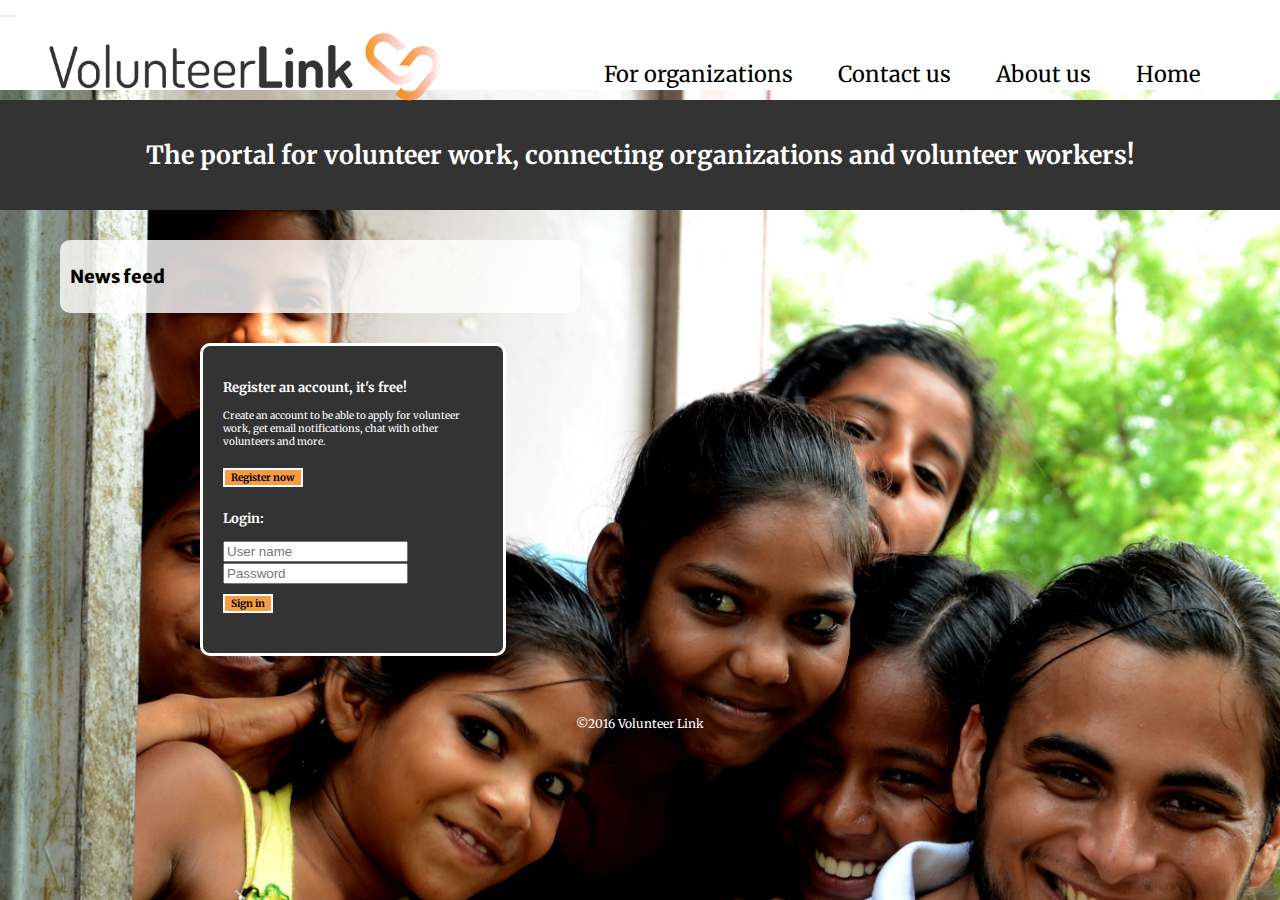
==== index.html @ d8a0a67f "Merge pull request #26 from olgatar/master" ====
<!DOCTYPE html>
<html>
  <head>
    <meta charset="utf-8">
    <title>Fro15 C4 Web App Group</title>
    <link rel="stylesheet" media="screen" href="css/normalize.css">
    <link rel="stylesheet" media="screen" href="css/bootstrap.min.css">
    <link rel="stylesheet" media="screen" href="css/main.css">
    <script src="js/jquery-1.11.3.min.js"></script>
    <script src="js/bootstrap.min.js"></script>
    <script src="https://cdn.firebase.com/js/client/2.4.0/firebase.js"></script>
    <meta name="viewport" content="width=device-width, initial-scale=1.0">
    <meta name="description" content="C4_Web_App_Group">
  </head>
  <body class="landing-page">

      <div class="navbar navbar-default">
        <div class="page-header">
          <button type="button" class="navbar-toggle" data-toggle="collapse" data-target=".navbar-collapse">
            <span class="icon-bar"></span>
            <span class="icon-bar"></span>
            <span class="icon-bar"></span>
          </button>
          <img src="img/Volunteerlink_logo_farg.png" alt="logo" class="logo">
          <div class="collapse navbar-collapse">
            <ul class="nav navbar-nav navbar-right">
            <Li><a class="menu-link" href="index.html">Home</a></li>
            <Li><a class="menu-link" href="about.html">About us</a></li>
            <Li><a class="menu-link"href="contact.html">Contact us</a></li>
            <Li><a class="menu-link"href="org-start.html">For organizations</a></li>
          </ul>
          </div>
        </div>
      </div>
       <div class="landing-heading"><h1>The portal for volunteer work, connecting organizations and volunteer workers!</h1></div>
      <main class="main-content-landing container-fluid">
      <div class="container">
        <div class="row">
          <div class="newsfeed-form col-xs-centered-12 col-sm-6 col-sm-offset-2 col-md-5 col-md-offset-2 col-lg-5 col-lg-offset-2">
            <header class="newsfeed-heading"><h2>News feed</h2></header>
              <div id="landing-page-missions-list">
            </div>
          </div>
          <div class="login-form col-xs-centered-12 col-sm-4 col-md-3 col-md-offset-2 col-lg-3 col-lg-offset-2">
            <h3>Register an account, it's free!</h3>
            <p>Create an account to be able to apply for volunteer work, get email notifications, chat with other volunteers and more.</p>
            <button type="submit" class="btn btn-default register-btn"><a href="registerform.html">Register now</a></button>
            <form>
              <div class="form-group">
                <label for "email-input"><h3>Login:</h3></label>
                <input type="email" class="form-control" id="email-input" placeholder="User name">
              </div>
              <div class="form-group">
                <input type="password" class="form-control" id="password-input" placeholder="Password">
              </div>
              <button type="submit" class="btn btn-default sign-in-btn"><a href="loggedin.html">Sign in</a></button>
            </form>
            <p id="login-message"></p>
            </div>
             </div>
             </div>


    </main>
      <footer>
        <p>&copy;2016 Volunteer Link</p>
      </footer>
     <script src="js/userloginandregister.js"></script>
    <script src="js/landing.js"></script>
    <script src="js/main.js"></script>
  </body>
</html>
---- css/main.css ----
/* Import Fonts */

@import url(https://fonts.googleapis.com/css?family=Merriweather:400,700,300,900|Merriweather+Sans:400,300,700,800);


/* General */

html, body {
  height:100%;
  margin:0;
  padding:0;
}

/* Font styles */

body {
  font-family: 'Merriweather', serif;
}

h1 {
	font-family: 'Merriweather', serif;
	font-weight: 700;
	font-size: 16px;
	color: white;


}

h2 {
	font-family: 'Merriweather Sans', sans-serif;
	font-weight: 900;
	font-size: 18px;
}

h3 {
	font-family: 'Merriweather', serif;
	font-weight: 700;
	font-size: 13px;
}

h4 {
	font-family: 'Merriweather', serif;
	font-weight: 700;
	font-size: 12px;
}

p {
	font-family: 'Merriweather', serif;
	font-weight: 400;
	font-size: 14px;

}

span {
	font-family: 'Merriweather', serif;
	font-weight: 700;
	font-size: 12px;
}

.btn {
	font-family: 'Merriweather', serif;
	font-weight: 700;
	font-size: 10px;
}

/* Link Styles */

a {color: #000; text-decoration: none !important;}

a:visited {color: #000; text-decoration: none !important;}

a:hover {color: #000; text-decoration: none !important;}

a:active {color: #000; text-decoration: none !important;}

/* Color Styles */

		/* Logged-in page */
		.logged-in-page {background-color: #333333;}

		.logged-in-page-main h1 {color: #dadfe1;}

		.logged-in-page-main h2 {color: #f89c44;}

		.mission-panel {background-color: #ecf0f1;}

		span {color: #bdc3c7;}

		.field-btn, .country-btn, .see-all-btn {background-color: #3d3d3d; color: #dadfe1; border-color: #3d3d3d !important;}

		.read-more-btn {background-color: #f89c44; border-color: #fff; color: #fff;}

		.apply-btn {background-color:#333333; border-color: #fff; color: #fff;}


		/* Landing page */

		div.page-header {
			background-color: white;

		}

    /*  Organisations-page   */

    .org-messages li, .org-start {
      background-color: #ecf0f1;
    }

    .edit, #login-button {background-color: #f89c44; border-color: #fff; color: #fff;}

    .delete, #register-button {background-color:#333333; border-color: #fff; color: #fff;}


/* Main header */

.logo {
 	width: 180px;
 	height: auto;
 	padding: 10px;
}

div.page-header {
	margin: 0 0 0 0;
	padding: 0 0 0 0;
	background-color: white;

}

div.navbar.navbar-default {
	margin: 0 0 0 0;
	padding: 0 0 0 0;
	background-color: white;


}

button.navbar-toggle {
	border:  none;
	margin-right: 0;
	padding-right: 10px;

}

ul.nav li {
	padding-left: 15px;
}




/* Landingpage */

.newsfeed-form {
	background-color:rgba(255,255,255,0.8);
	border-radius: 10px;
	padding: 10px;
	margin: 0 auto;
}

.all-missions-btn {
	background-color:#333333; border: 2px solid #fff; color: #fff;
}



.landing-page{
		background:  #333333;


}

.landing-page h1, .about-page h1 {
			text-align: center;
			line-height: 20px;
			padding: 10px 0 30px 0;
		}





/* Register Form */


/* Log-in Form  and register form */

.login-form, .registration-form {
	max-width: 260px;
	background-color: #333333;
	color: white;
	border: 3px solid white;
	border-radius: 10px;
	padding: 20px;
	margin: 20px auto;
}

.login-form p, .registration-form p {
  font-size: 10px;
}

.register-btn, .sign-in-btn, .confirm-registration-btn {
	background-color: #f89c44; border: 2px solid #fff; color: #fff;
	margin: 10px 0;
}

.confirm-registration-btn {
	margin: 15px 0;
}

/* About-page */

.about-page {
	background: url("../img/barn.jpg");
	background-size: cover;
	background-repeat: repeat-y;

}


/* Contact-page */

.contact-page {
	background-color: #333333;

}

.about-text, .contact-text {
	margin-top: 7%;
	margin-bottom: 7%;
	color: #333333;
	background-color:rgba(255,255,255,0.8);
	border-radius: 10px;
	padding: 20px;


}

.about-text p, .contact-text p {
	font-size: 15px;
}


/* Logged-in page */

.newest-missions-header {
	margin: 15px 0;
	padding: 10px 0;
}

.newest-missions-h1, .newest-missions-filter {padding: 0;}

.logged-in-page-main h1 {
	margin: 0;
}

.logged-in-page-main h2 {
	margin-top: 0;
}

.panel {
	border-radius: 10px;
}

.read-more-btn, .apply-btn, .field-btn, .country-btn, .all-missions-btn {
	margin-right: 10px;
	border: solid 2px;
	border-radius: 10px;
}

.logged-in-main #log-out {
  background-color: #333;
  color: #fff;
  padding: 0.5% 1%;
  border-radius: 50px;
  border: 2px solid #fff;
}

/* Organisation page   */

.org-main {
  margin-top: 70px;
}

#show-messages, #create-message, #log-out {
  margin-bottom: 20px;
  margin-right: 2px;
  border-radius: 0;
  background-color: #ccc;
  padding-left: 8.53%;
  padding-right: 8.53%;
  font-size: 12px;
}

#show-messages:hover, #create-message:hover, #log-out:hover, #send-message:hover {
  background-color: #B0B0B0;
}

#send-message {
  width: 100%;
  font-size: 14px;
  background-color: #ccc;
  color: #333;
  font-weight: normal;
}


@media screen and (max-width: 1200px) {
  #show-messages, #create-message, #log-out {
    padding-left: 3%;
    padding-right: 3%;
    font-size: 10px;
    margin-right: 2px;
  }
}

.org-main label {
  width: 80px;
  font-weight: lighter;
}

.textarea-message label {
  vertical-align: top;
}

.org-main input, .org-main textarea {
  margin-bottom: 15px;
  border-radius: 5px;
  border: none;
  min-width: 100%;
  padding: 10px;
}

.org-main ul {
  padding: 0;
}

.org-main li {
  list-style-type: none;
}

.org-messages li {
  padding: 20px;
}

.message-sent {
  color: #fff;
}

.edit, .delete, #register-button, #login-button {
  border: solid 2px;
  border-radius: 10px;
}

#register-button, #login-button {
  border-radius: 5px;
}

#register-button:hover, #login-button:hover {
  color: #333;
  background-color: #e6e6e6;
  border-color: #adadad;
}

button.delete {
  margin-right: 10px;
}

button.edit {
  margin-right: 5px;
}



/*  Organisation - start page  */

.org-start {
  margin-top: 40px;
  max-width: 650px;
  padding-bottom: 40px;

}

.org-start h2 {
  margin-top: 30px;
  text-align: center;
  color: #333;
}


.org-start input, .org-start button {
  margin-bottom: 10px;
}

.org-start input {
  border-radius: 5px;
  border: none;
  padding-left: 5px;
}

#div-register, #div-login {
  margin-top: 40px;
  margin-bottom: 20px;
}

#error-register, #error-login {
  font-size: 12px;
  width: 200px;
  color: red;
}



/* Footer */

footer {
	height: 70px;
	clear: both;



}

footer p {
	color: white;
	text-align: center;
	padding-top: 30px;
	margin-top: 0px;
	clear: both;


}


/* Media Queries Tablet */

@media screen and (min-width: 768px) {



/* Landingpage */

	.landing-page {
		background: url("../img/background.jpg"), #333333;
		background-repeat: no-repeat;
		background-size: 2000px;
		background-position: -800px 115px;
	}

	.landing-page h1, .about-page h1{
			text-align: center;
			line-height: 30px;
			padding: 20px 70px 20px 70px;
			font-size: 22px;
			margin: 0 10px 10px 10px;
	}


	.landing-heading {
		background-color: #333333;
		padding: 0px;
	}

	.newsfeed-form {
		background-color:rgba(255,255,255,0.8);
		border-radius: 10px;
		padding: 10px;
		margin: 40px 20px 20px 30px;
	}

	.login-form {
		margin: 40px 20px 20px 20px;
	}

	/* Registration form page */
	.registration-form {
		max-width: 260px;
		background-color: #333333;
		color: white;
		border: 3px solid white;
		border-radius: 10px;
		padding: 20px;
		margin: 150px auto;
	}

	/* Main header */

	.logo {
	 	width: 230px;
	 	position: absolute;
	 	top: 5px;
	 	left: 15px;
	}

	 .navbar-nav {
	    width: 70%;
	    text-align: right;
	    margin: 0;
	    padding: 10px 0;
	    > li {
	      float: right;
	      display: inline-block;
	 	}
	}


	 .nav.navbar-nav.navbar-right li a {
	 	font-size: 14px;
	 }

	 footer p {
	 	font-size: 12px;
	 }

	  /* About-page */

	.about-page {
		background: url("../img/barn.jpg");
		background-size: 2000px;
		background-repeat: no-repeat;
}


	}

/* Media Queries Desktop */

@media screen and (min-width: 992px) {

	.landing-page{
			background: url("../img/background.jpg"), #333333;
			background-repeat: no-repeat;
			background-size: 2300px;
			background-position: -550px -20px;
	}


	.newsfeed-form {
		max-width: 500px;
		background-color:rgba(255,255,255,0.8);
		border-radius: 10px;
		padding: 10px;
		margin: 30px 60px;
	}

	.login-form {
		max-width: 260px;
		background-color: #333333;
		color: white;
		border: 3px solid white;
		border-radius: 10px;
		padding: 20px;
		margin: 30px 30px 30px 200px;
	}

	.landing-page h1, .about-page h1 {
			text-align: center;
			line-height: 30px;
			padding: 10px 70px 10px 70px;
			font-size: 25px;
			margin: 10px;
	}

	.landing-heading {
			background-color: #333333;
			padding: 20px;
	}

/* Main header */

	div.container.page-header {
		margin: 0 0 0 0;
	}

	.logo {
	 	width: 400px;
	 	position: absolute;
	 	top: 20px;
	 	left: 35px;

	 	}

	 ul.nav li {
		padding-left: 45px;
	}

	.nav.navbar-nav.navbar-right li a {
	 	font-size: 22px;
	 }

	ul.nav.navbar-nav.navbar-right {
	    width: 1000px;
	    margin: 10px 0px 10px 0px;
	    padding: 30px 10px 30px 200px;
	    font-size: 22px;
	    > li {
	      float: right;
	      display: inline-block;
	      color: #333333;
	 }
	}



}
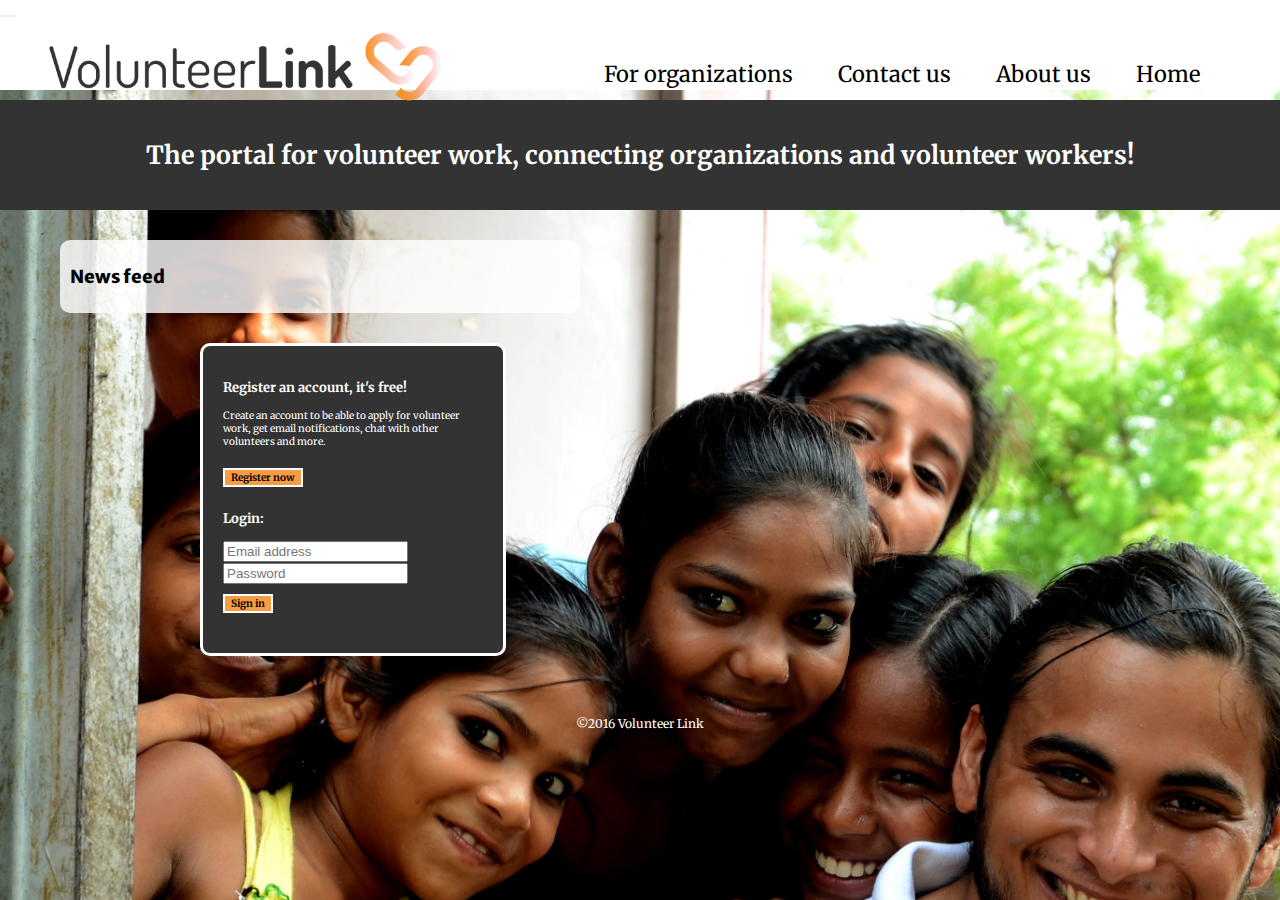
==== commit 4102d1b4: "Merge remote-tracking branch 'refs/remotes/origin/master' into gh-pages" ====
--- a/index.html
+++ b/index.html
@@ -48,7 +48,7 @@
             <form>
               <div class="form-group">
                 <label for "email-input"><h3>Login:</h3></label>
-                <input type="email" class="form-control" id="email-input" placeholder="User name">
+                <input type="email" class="form-control" id="email-input" placeholder="Email address">
               </div>
               <div class="form-group">
                 <input type="password" class="form-control" id="password-input" placeholder="Password">
@@ -59,9 +59,7 @@
             </div>
              </div>
              </div>
-
-
-    </main>
+          </main>
       <footer>
         <p>&copy;2016 Volunteer Link</p>
       </footer>
--- a/css/main.css
+++ b/css/main.css
@@ -211,8 +211,8 @@
 
 .about-page {
 	background: url("../img/barn.jpg");
-	background-size: cover;
-	background-repeat: repeat-y;
+	background-size: 2000px;
+	background-repeat: no-repeat;
 
 }
 
@@ -228,7 +228,7 @@
 	margin-top: 7%;
 	margin-bottom: 7%;
 	color: #333333;
-	background-color:rgba(255,255,255,0.8);
+	background-color: #ecf0f1;
 	border-radius: 10px;
 	padding: 20px;
 
@@ -266,6 +266,57 @@
 	border: solid 2px;
 	border-radius: 10px;
 }
+
+
+/*  Chat window  */
+
+#chat-page {
+	background-color: #333333;
+}
+
+
+.chat-container{
+	max-width: 460px;
+	background-color: #333333;
+	color: #333333;
+	border: 3px solid white;
+	border-radius: 10px;
+	padding: 20px 20px 40px 20px;
+	margin: 30px auto;
+}
+
+.chat-container h1{
+	
+	margin-left: 5px;
+	font-size: 20px;
+}
+
+
+
+#chat-window {
+	background-color: #ecf0f1;
+	border-radius: 10px;
+	padding: 10px;
+	margin: 0 auto;
+}
+
+
+#nameInput {
+	padding: 5px 64px 5px 5px;
+	margin-top: 10px;
+	border-radius: 5px;
+	border: none;
+}
+
+
+#messageInput {
+	padding: 5px 64px 5px 5px;
+	margin-top: 10px;
+	border-radius: 5px;
+	border: none;
+}
+
+
 
 .logged-in-main #log-out {
   background-color: #333;
@@ -274,6 +325,7 @@
   border-radius: 50px;
   border: 2px solid #fff;
 }
+
 
 /* Organisation page   */
 
@@ -408,16 +460,13 @@
   color: red;
 }
 
-
-
 /* Footer */
 
 footer {
-	height: 70px;
 	clear: both;
-
-
-
+   	width:100%;
+   	height:70px;
+	
 }
 
 footer p {
@@ -426,8 +475,6 @@
 	padding-top: 30px;
 	margin-top: 0px;
 	clear: both;
-
-
 }
 
 
@@ -598,7 +645,24 @@
 	      color: #333333;
 	 }
 	}
-
-
-
-}
+}
+
+
+/* Media Queries large desktop screens */
+
+@media screen and (min-width: 1500px) {
+
+	.landing-page{
+			background: url("../img/background.jpg"), #333333;
+			background-repeat: no-repeat;
+			background-size: 2800px;
+			background-position: -550px -300px;
+			}
+
+
+		.about-page {
+			background: url("../img/barn.jpg");
+			background-size: 2800px;
+			background-repeat: no-repeat;
+		}
+}
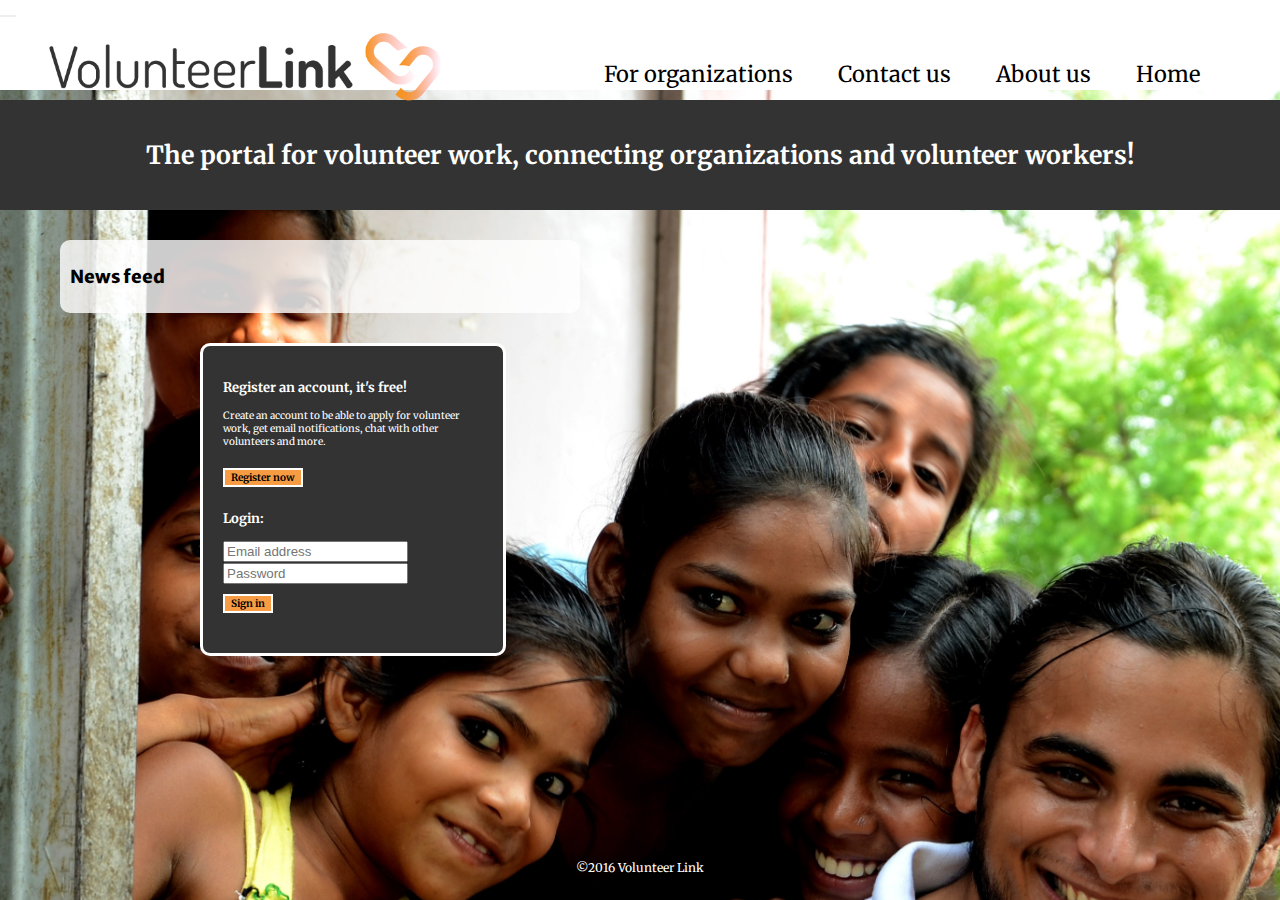
==== commit adbcdeca: "Merge branch 'master' of https://github.com/stinaskold/c4_group_webapp into stinascold-master" ====
--- a/index.html
+++ b/index.html
@@ -59,9 +59,11 @@
             </div>
              </div>
              </div>
-          </main>
+
+    </main>
+
       <footer>
-        <p>&copy;2016 Volunteer Link</p>
+          <p>&copy;2016 Volunteer Link</p>
       </footer>
      <script src="js/userloginandregister.js"></script>
     <script src="js/landing.js"></script>
--- a/css/main.css
+++ b/css/main.css
@@ -286,7 +286,7 @@
 }
 
 .chat-container h1{
-	
+
 	margin-left: 5px;
 	font-size: 20px;
 }
@@ -463,18 +463,19 @@
 /* Footer */
 
 footer {
-	clear: both;
-   	width:100%;
-   	height:70px;
-	
-}
+  position:absolute;
+  bottom:0;
+  width:100%;
+  height:70px;
+}
+
 
 footer p {
-	color: white;
+  color: white;
 	text-align: center;
 	padding-top: 30px;
-	margin-top: 0px;
-	clear: both;
+  margin: 0 auto;
+  clear: both;
 }
 
 
@@ -571,7 +572,7 @@
 
 /* Media Queries Desktop */
 
-@media screen and (min-width: 992px) {
+@media screen and (min-width: 1200px) {
 
 	.landing-page{
 			background: url("../img/background.jpg"), #333333;
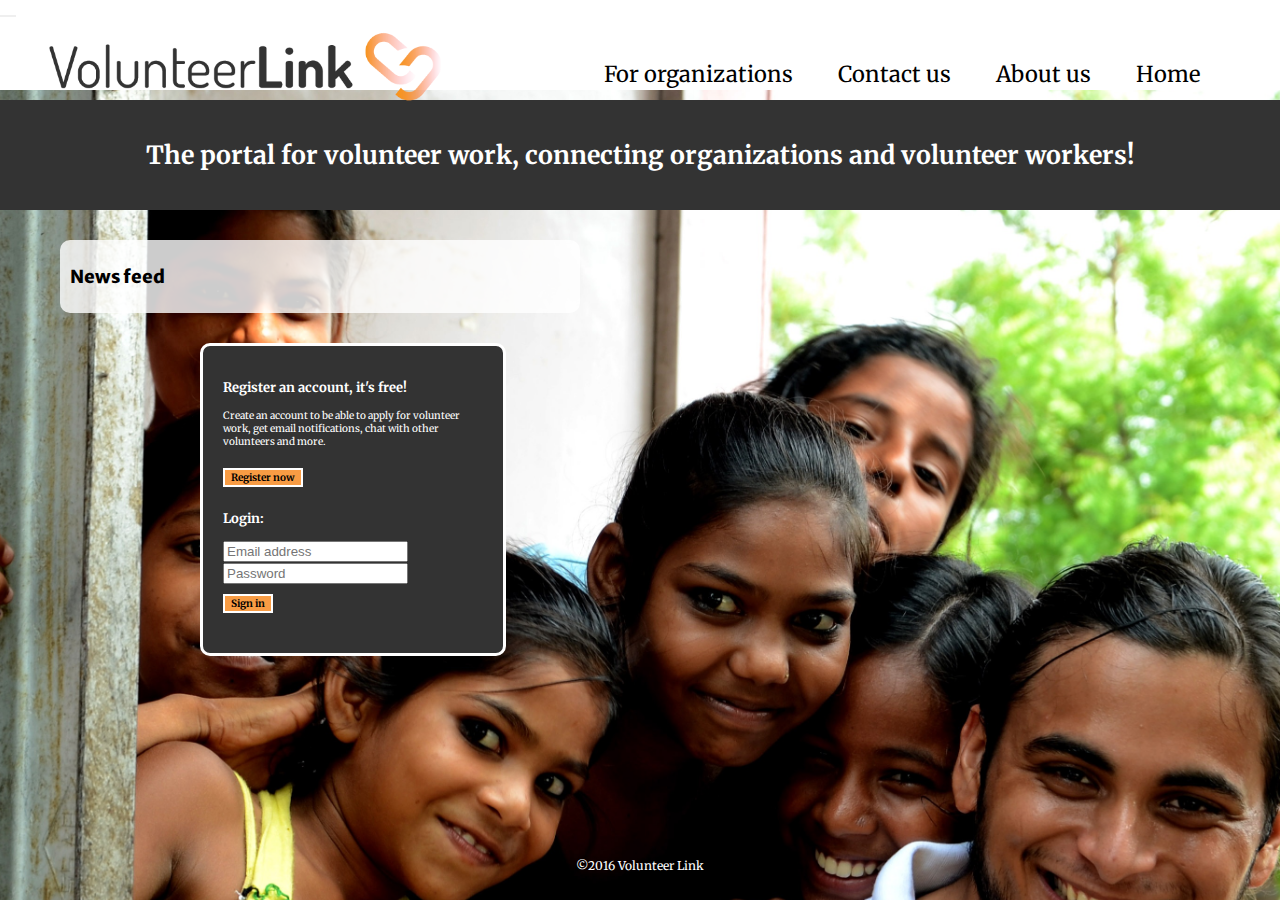
==== commit 733c1e99: "Merge pull request #33 from olgatar/master" ====
--- a/index.html
+++ b/index.html
@@ -13,6 +13,7 @@
     <meta name="description" content="C4_Web_App_Group">
   </head>
   <body class="landing-page">
+    <div id="wrapper">
 
       <div class="navbar navbar-default">
         <div class="page-header">
@@ -59,12 +60,13 @@
             </div>
              </div>
              </div>
-
-    </main>
-
+              <div class="push"></div>
+          </div>
+        <div class="row">
       <footer>
-          <p>&copy;2016 Volunteer Link</p>
+        <p>&copy;2016 Volunteer Link</p>
       </footer>
+      </div>
      <script src="js/userloginandregister.js"></script>
     <script src="js/landing.js"></script>
     <script src="js/main.js"></script>
--- a/css/main.css
+++ b/css/main.css
@@ -9,6 +9,18 @@
   height:100%;
   margin:0;
   padding:0;
+}
+
+/*fix for the footer*/
+.wrapper {
+    min-height: 100%;
+    height: auto !important;
+    height: 100%; 
+    margin: 0 auto -142px; /* the bottom margin is the negative value of the footer's height */
+}
+
+footer, .push {
+    height: 142px; /* .push must be the same height as .footer */ 
 }
 
 /* Font styles */
@@ -216,6 +228,15 @@
 
 }
 
+.about-text, .contact-text {
+	margin-top: 7%;
+	margin-bottom: 7%;
+	color: #333333;
+	background-color:rgba(255,255,255,0.8);
+	border-radius: 10px;
+	padding: 20px;
+}
+
 
 /* Contact-page */
 
@@ -224,7 +245,7 @@
 
 }
 
-.about-text, .contact-text {
+.contact-text {
 	margin-top: 7%;
 	margin-bottom: 7%;
 	color: #333333;
@@ -463,10 +484,11 @@
 /* Footer */
 
 footer {
-  position:absolute;
-  bottom:0;
-  width:100%;
-  height:70px;
+
+	margin-bottom: 0;
+ 	width:100%;
+ 	height:70px;
+ 	clear: both;
 }
 
 
@@ -656,14 +678,13 @@
 	.landing-page{
 			background: url("../img/background.jpg"), #333333;
 			background-repeat: no-repeat;
-			background-size: 2800px;
-			background-position: -550px -300px;
+			background-size: cover;
 			}
 
 
 		.about-page {
 			background: url("../img/barn.jpg");
-			background-size: 2800px;
+			background-size: cover;
 			background-repeat: no-repeat;
 		}
 }
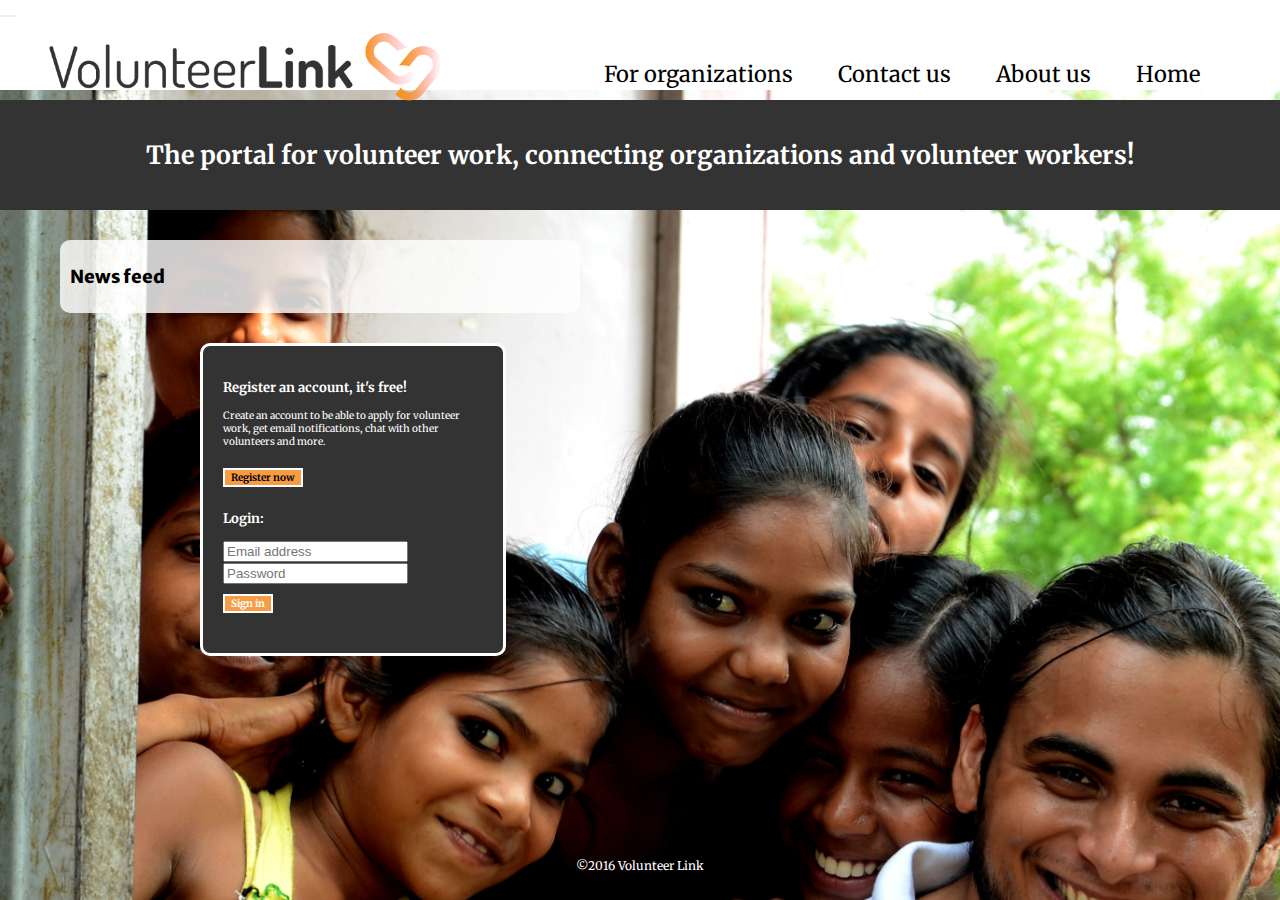
==== commit ed6353ac: "Fix register redirect problem and chat username create" ====
--- a/index.html
+++ b/index.html
@@ -54,7 +54,7 @@
               <div class="form-group">
                 <input type="password" class="form-control" id="password-input" placeholder="Password">
               </div>
-              <button type="submit" class="btn btn-default sign-in-btn"><a href="loggedin.html">Sign in</a></button>
+              <button id="sign-in-btn" class="btn btn-default sign-in-btn">Sign in</button>
             </form>
             <p id="login-message"></p>
             </div>
--- a/css/main.css
+++ b/css/main.css
@@ -15,12 +15,12 @@
 .wrapper {
     min-height: 100%;
     height: auto !important;
-    height: 100%; 
+    height: 100%;
     margin: 0 auto -142px; /* the bottom margin is the negative value of the footer's height */
 }
 
 footer, .push {
-    height: 142px; /* .push must be the same height as .footer */ 
+    height: 142px; /* .push must be the same height as .footer */
 }
 
 /* Font styles */
@@ -59,7 +59,7 @@
 p {
 	font-family: 'Merriweather', serif;
 	font-weight: 400;
-	font-size: 14px;
+	font-size: 12px;
 
 }
 
@@ -331,7 +331,7 @@
 
 
 #messageInput {
-	padding: 5px 64px 5px 5px;
+	padding: 5px;
 	margin-top: 10px;
 	border-radius: 5px;
 	border: none;
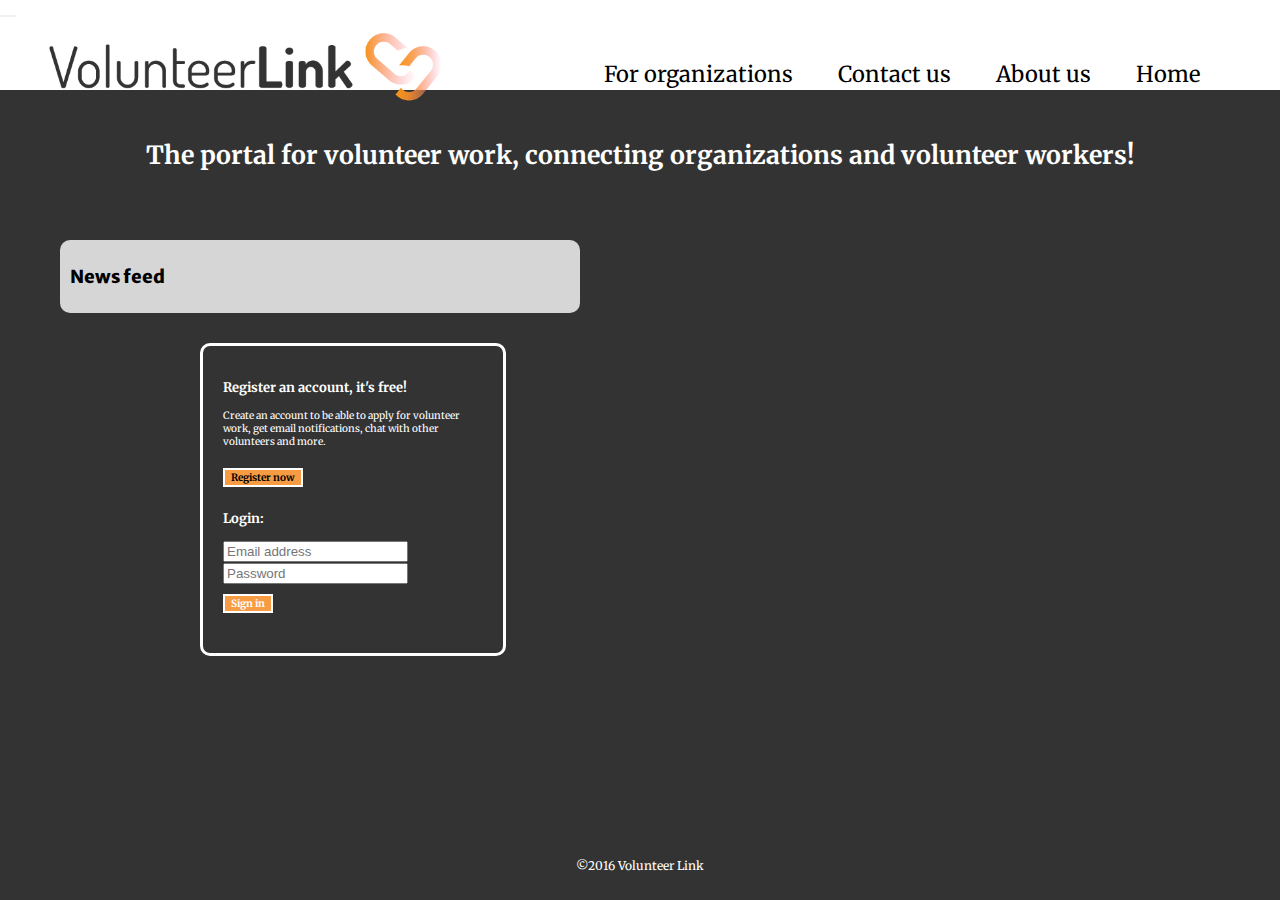
==== commit cfc4aefd: "cropped background-image for start page fixed scroll issue" ====
--- a/index.html
+++ b/index.html
@@ -13,8 +13,6 @@
     <meta name="description" content="C4_Web_App_Group">
   </head>
   <body class="landing-page">
-    <div id="wrapper">
-
       <div class="navbar navbar-default">
         <div class="page-header">
           <button type="button" class="navbar-toggle" data-toggle="collapse" data-target=".navbar-collapse">
@@ -66,7 +64,6 @@
       <footer>
         <p>&copy;2016 Volunteer Link</p>
       </footer>
-      </div>
      <script src="js/userloginandregister.js"></script>
     <script src="js/landing.js"></script>
     <script src="js/main.js"></script>
--- a/css/main.css
+++ b/css/main.css
@@ -510,10 +510,10 @@
 /* Landingpage */
 
 	.landing-page {
-		background: url("../img/background.jpg"), #333333;
+		background: url("../img/background_v2.jpg"), #333333;
 		background-repeat: no-repeat;
-		background-size: 2000px;
-		background-position: -800px 115px;
+		background-size: 2100px;
+		background-position: -900px 0px;
 	}
 
 	.landing-page h1, .about-page h1{
@@ -597,9 +597,9 @@
 @media screen and (min-width: 1200px) {
 
 	.landing-page{
-			background: url("../img/background.jpg"), #333333;
+			background: url("../img/background_v2.jpg"), #333333;
 			background-repeat: no-repeat;
-			background-size: 2300px;
+			background-size: 2200px;
 			background-position: -550px -20px;
 	}
 
@@ -676,7 +676,7 @@
 @media screen and (min-width: 1500px) {
 
 	.landing-page{
-			background: url("../img/background.jpg"), #333333;
+			background: url("../img/background_v2.jpg"), #333333;
 			background-repeat: no-repeat;
 			background-size: cover;
 			}
